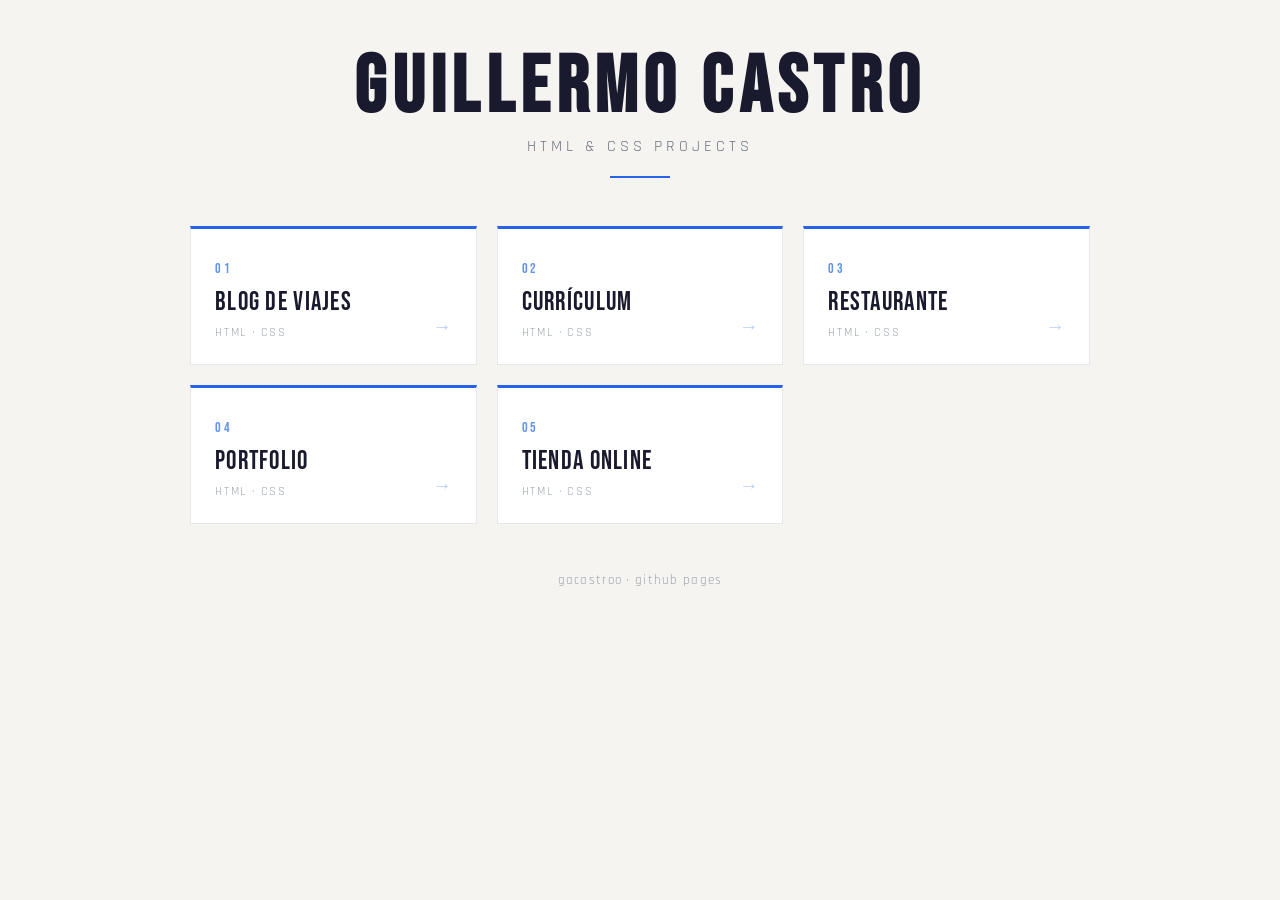
==== index.html @ ff90b43b "feat: añadiendo index.html (Paginas)" ====
<!DOCTYPE html>
<html lang="es">
<head>
  <meta charset="UTF-8" />
  <meta name="viewport" content="width=device-width, initial-scale=1.0" />
  <title>Guillermo Castro — Proyectos</title>
  <link href="https://fonts.googleapis.com/css2?family=Bebas+Neue&family=Rajdhani:wght@400;600&display=swap" rel="stylesheet" />
  <style>
    *, *::before, *::after { box-sizing: border-box; margin: 0; padding: 0; }

    body {
      background: #f5f4f0;
      min-height: 100vh;
      font-family: 'Rajdhani', sans-serif;
      padding: 3rem 2rem;
    }
    .header {
      text-align: center;
      margin-bottom: 3rem;
    }

    .header h1 {
      font-family: 'Bebas Neue', sans-serif;
      font-size: clamp(2.5rem, 8vw, 5rem);
      color: #1a1a2e;
      letter-spacing: 0.08em;
      line-height: 1;
    }

    .header p {
      font-size: 1rem;
      color: #6b7280;
      letter-spacing: 0.25em;
      text-transform: uppercase;
      margin-top: 0.5rem;
    }

    .divider {
      width: 60px;
      height: 2px;
      background: #2563eb;
      margin: 1.2rem auto 0;
    }

    .grid {
      display: grid;
      grid-template-columns: repeat(auto-fit, minmax(240px, 1fr));
      gap: 1.25rem;
      max-width: 900px;
      margin: 0 auto;
    }

    .card {
      background: #ffffff;
      border: 1px solid #e5e7eb;
      border-top: 3px solid #2563eb;
      padding: 2rem 1.5rem 1.5rem;
      position: relative;
      text-decoration: none;
      display: block;
      transition: box-shadow 0.2s, border-color 0.2s;
    }

    .card:hover {
      box-shadow: 0 4px 20px rgba(37, 99, 235, 0.1);
      border-color: #2563eb;
    }

    .card-num {
      font-family: 'Bebas Neue', sans-serif;
      font-size: 0.85rem;
      color: #2563eb;
      letter-spacing: 0.2em;
      margin-bottom: 0.75rem;
      opacity: 0.7;
    }

    .card-name {
      font-family: 'Bebas Neue', sans-serif;
      font-size: 1.6rem;
      color: #1a1a2e;
      letter-spacing: 0.05em;
      margin-bottom: 0.5rem;
      line-height: 1.1;
    }

    .card-tag {
      font-size: 0.75rem;
      color: #9ca3af;
      letter-spacing: 0.15em;
      text-transform: uppercase;
    }

    .card-arrow {
      position: absolute;
      bottom: 1.5rem;
      right: 1.5rem;
      font-size: 1.2rem;
      color: #2563eb;
      opacity: 0.3;
      transition: opacity 0.2s;
    }

    .card:hover .card-arrow { opacity: 1; }

    footer {
      text-align: center;
      margin-top: 3rem;
      font-size: 0.8rem;
      color: #9ca3af;
      letter-spacing: 0.1em;
    }
  </style>
</head>
<body>

  <div class="header">
    <h1>Guillermo Castro</h1>
    <p>HTML &amp; CSS Projects</p>
    <div class="divider"></div>
  </div>

  <div class="grid">
    <a class="card" href="blogPersonalDeViajes/index.html">
      <div class="card-num">01</div>
      <div class="card-name">Blog de Viajes</div>
      <div class="card-tag">HTML · CSS</div>
      <span class="card-arrow">→</span>
    </a>
    <a class="card" href="CV/index.html">
      <div class="card-num">02</div>
      <div class="card-name">Currículum</div>
      <div class="card-tag">HTML · CSS</div>
      <span class="card-arrow">→</span>
    </a>
    <a class="card" href="paginaRestaurante/index.html">
      <div class="card-num">03</div>
      <div class="card-name">Restaurante</div>
      <div class="card-tag">HTML · CSS</div>
      <span class="card-arrow">→</span>
    </a>
    <a class="card" href="Portfolio/index.html">
      <div class="card-num">04</div>
      <div class="card-name">Portfolio</div>
      <div class="card-tag">HTML · CSS</div>
      <span class="card-arrow">→</span>
    </a>
    <a class="card" href="tiendaOnline/index.html">
      <div class="card-num">05</div>
      <div class="card-name">Tienda Online</div>
      <div class="card-tag">HTML · CSS</div>
      <span class="card-arrow">→</span>
    </a>
  </div>

  <footer>gacastroo · github pages</footer>

</body>
</html>
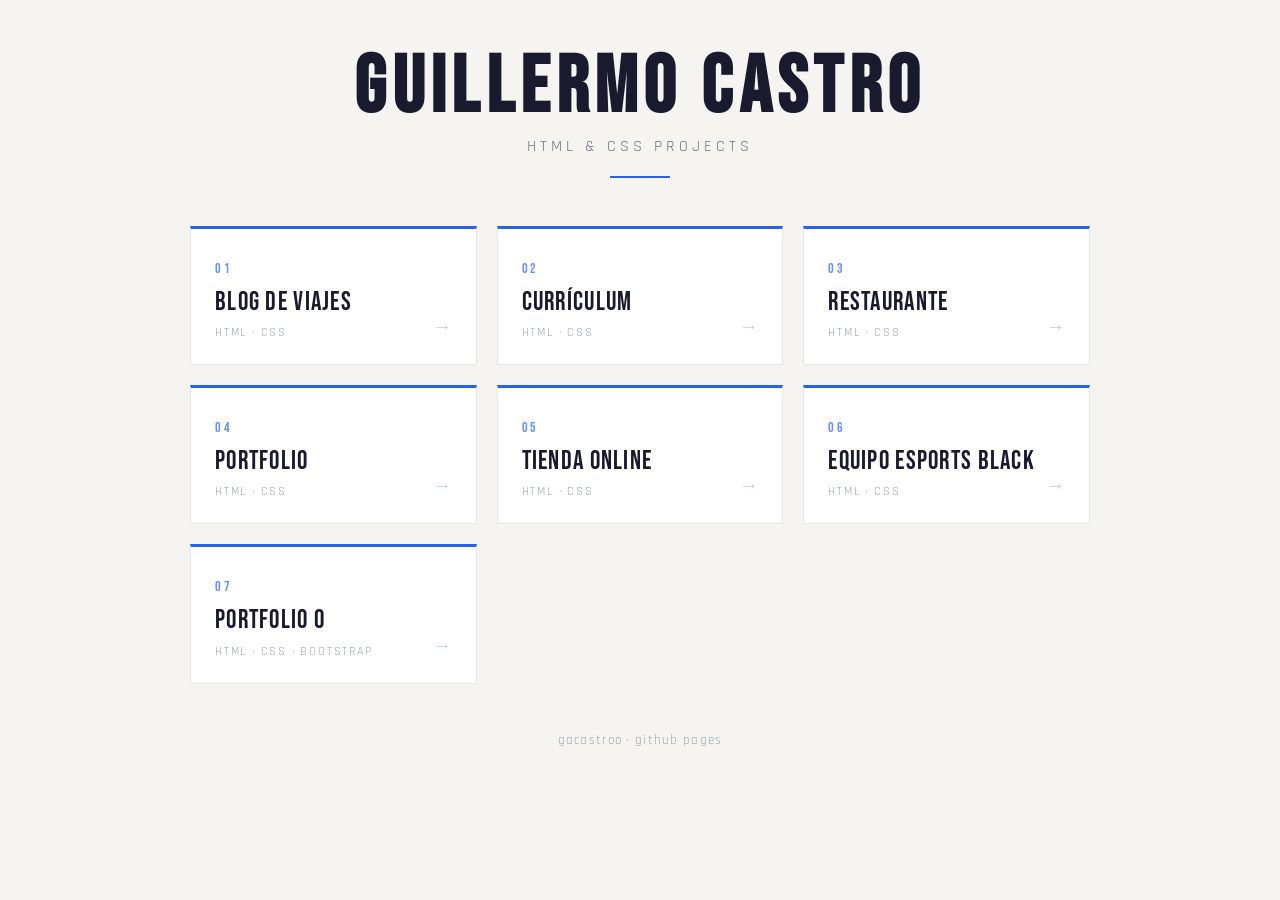
==== commit cd995036: "feat: actualizando index.html (proyectos)" ====
--- a/index.html
+++ b/index.html
@@ -151,6 +151,21 @@
       <div class="card-tag">HTML · CSS</div>
       <span class="card-arrow">→</span>
     </a>
+
+    <a class="card" href="paginaBlack/index.html">
+      <div class="card-num">06</div>
+      <div class="card-name">Equipo Esports BLACK</div>
+      <div class="card-tag">HTML · CSS</div>
+      <span class="card-arrow">→</span>
+    </a>
+
+    <a class="card" href="PaginaPort/index.html">
+      <div class="card-num">07</div>
+      <div class="card-name">Portfolio 0</div>
+      <div class="card-tag">HTML · CSS  · BOOTSTRAP</div>
+      <span class="card-arrow">→</span>
+    </a>
+
   </div>
 
   <footer>gacastroo · github pages</footer>
